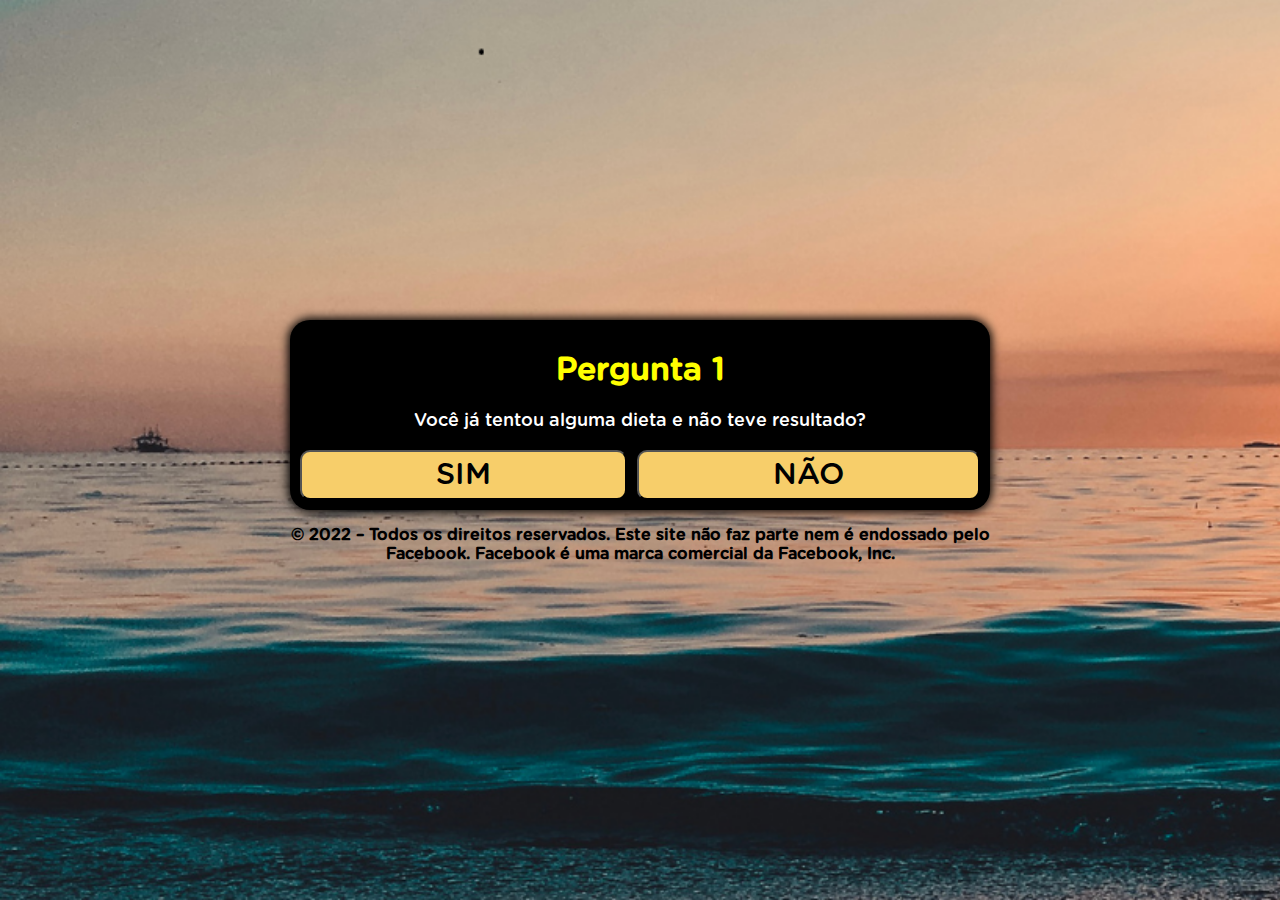
==== PzB/index.html @ 703feaa4 "Add files via upload" ====
<!DOCTYPE html>
<html lang="pt-br">

<!-- Título Topo Página -->
<!-- Imagem Logo Quiz: <link rel="shortcut icon" href="Qpzb/topo.jpg">   -->
<!-- Imagem fundo Quiz  background: url("Qpzb/fundo.png");  -->
<!-- Inserir as Perguntas Quiz  -->
<!-- Inserir a página: location.href = "https://protocolozeroobarriga.com/" -->
<!-- Inserir o pixel das sua's' Conta's' de Anuncios -->
         <!-- fbq('track', 'AddToCart'); -->

<title>Protocolo Zero Barriga</title>
<head>

<meta charset="utf-8">
<meta name="viewport" content="width=device-width, initial-scale=1, shrink-to-fit=no">
<link rel="shortcut icon" href="favicon.jpg">
<style>
    header {
      background:"headerbg2.png";
      background-repeat: no-repeat;
    }
    @font-face {
      font-family: Gotham Rounded;
      src: url("font.otf") format("opentype");
    }
    *, *::before, *::after {
      box-sizing: border-box;
      font-family: Gotham Rounded;
    }
    body {
      padding: 0;
      margin: 0;
      display: flex;
      flex-direction: column;
      justify-content: center;
      align-items: center;
      width: 100vw;
      height: 100vh;
      background: url("fundo.png");
      background-size: cover;
      background-repeat: no-repeat;
    }
    .container {
      width: 700px;
      max-width: 90%;
    }
    .black {
      background-color: black;
      padding: 10px;
      text-align: center;
      border-radius: 20px;
      box-shadow: 0 0 10px 2px black;
    }
    .answer {
      display: grid;
      grid-template-columns: repeat(2, auto);
      gap: 10px;
    }
    @media (max-width: 991px) {
      .answer {
        display: grid;
        grid-template-columns: repeat(1, auto);
        gap: 10px;
      }
    }
    .btn {
      border-radius: 10px;
      padding: 5px 10px;
      font-size: 30px;
      background-color: #f7ce6a;
      outline: none;
      text-decoration: none;
      color: black;
    }
    .black h1 {
      color: yellow;
    }
    .black p {
      font-size: 18px;
      color: white;
    }
    .hide {
      display: none;
    }
  </style>

  <!-- Meta Pixel Code -->
<script>
!function(f,b,e,v,n,t,s)
{if(f.fbq)return;n=f.fbq=function(){n.callMethod?
n.callMethod.apply(n,arguments):n.queue.push(arguments)};
if(!f._fbq)f._fbq=n;n.push=n;n.loaded=!0;n.version='2.0';
n.queue=[];t=b.createElement(e);t.async=!0;
t.src=v;s=b.getElementsByTagName(e)[0];
s.parentNode.insertBefore(t,s)}(window, document,'script',
'https://connect.facebook.net/en_US/fbevents.js');
fbq('init', '500884031660954'); 
fbq('init', '489139199533233'); 
fbq('init', '1182039582328917'); 
fbq('init', '669046467768770'); 
fbq('track', 'AddToCart');
</script>
<noscript><img height="1" width="1" style="display:none"
src="https://www.facebook.com/tr?id=669046467768770&ev=PageView&noscript=1"
/></noscript>
<!-- End Meta Pixel Code -->

</head>
<body>

<div class="container">
<div class="black">
<div id="primeira">
<div class="question">
<h1>Pergunta 1</h1>
<p>Você já tentou alguma dieta e não teve resultado?</p>
</div>
<div class="answer">
<button class="btn" onclick="segunda()">SIM</button>
<button class="btn" onclick="segunda()">NÃO</button>
</div>
</div>
<div id="segunda" class="hide">
<div class="question">
<h1>Pergunta 2</h1>
<p>Gostaria de perder peso sem dietas malucas?</p>
</div>
<div class="answer">
<button class="btn" onclick="terceira()">SIM</button>
<button class="btn" onclick="terceira()">NÃO</button>
</div>
</div>
<div id="terceira" class="hide">
<div class="question">
<h1>Pergunta 3</h1>
<p>Gostaria de ficar bem com seu corpo?</p>
</div>
<div class="answer">
<button class="btn" onclick="quarta()">SIM</button>
<button class="btn" onclick="quarta()">NÃO</button>
</div>
</div>
<div id="quarta" class="hide">
<div class="question">
<h1>Pergunta 4</h1>
<p>Você já ouviu falar do PROTOCOLO ZERO BARRIGA?</p>
</div>
<div class="answer">
<button class="btn" onclick="redirect()">SIM</button>
<button class="btn" onclick="redirect()">NÃO</button>
</div>
</div>
</div>
<p style="text-align: center; font-weight: bold;">© 2022 – Todos os direitos reservados. Este site não faz parte nem é endossado pelo Facebook. Facebook é uma marca comercial da Facebook, Inc.</p>
</div>
<script>
    function segunda() {
      document.getElementById("primeira").classList.add("hide")
      document.getElementById("segunda").classList.remove("hide")
    }
    function terceira() {
      document.getElementById("segunda").classList.add("hide")
      document.getElementById("terceira").classList.remove("hide")
    }
     function quarta() {
      document.getElementById("terceira").classList.add("hide")
      document.getElementById("quarta").classList.remove("hide")
    }
    function redirect() {
      location.href = "https://protocolozeroobarriga.com/"
    }
  </script>
</body>
</html>
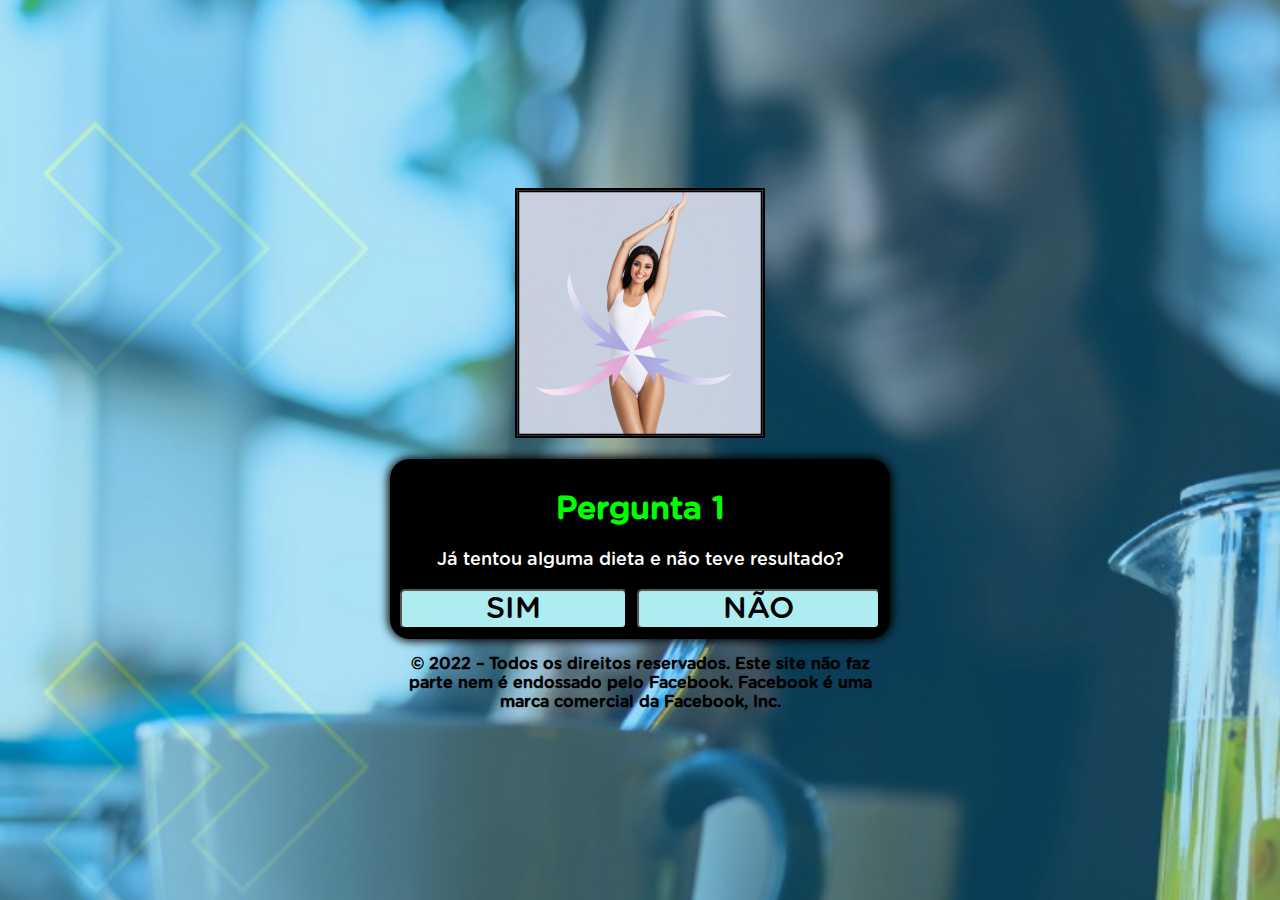
==== commit d1d98eb5: "Add files via upload" ====
--- a/PzB/index.html
+++ b/PzB/index.html
@@ -42,7 +42,7 @@
       background-repeat: no-repeat;
     }
     .container {
-      width: 700px;
+      width: 500px;
       max-width: 90%;
     }
     .black {
@@ -65,16 +65,16 @@
       }
     }
     .btn {
-      border-radius: 10px;
-      padding: 5px 10px;
+      border-radius: 5px;
+      padding: 0px 5px;
       font-size: 30px;
-      background-color: #f7ce6a;
+      background-color: #adecf0;
       outline: none;
       text-decoration: none;
       color: black;
     }
     .black h1 {
-      color: yellow;
+      color: lime;
     }
     .black p {
       font-size: 18px;
@@ -109,12 +109,14 @@
 </head>
 <body>
 
+ <p align="center"><img src="vida.png" width="250" height="250"></p>
+   
 <div class="container">
 <div class="black">
 <div id="primeira">
 <div class="question">
 <h1>Pergunta 1</h1>
-<p>Você já tentou alguma dieta e não teve resultado?</p>
+<p>Já tentou alguma dieta e não teve resultado?</p>
 </div>
 <div class="answer">
 <button class="btn" onclick="segunda()">SIM</button>
@@ -144,7 +146,7 @@
 <div id="quarta" class="hide">
 <div class="question">
 <h1>Pergunta 4</h1>
-<p>Você já ouviu falar do PROTOCOLO ZERO BARRIGA?</p>
+<p>Já ouviu falar do <p>&nbsp; PROTOCOLO ZERO BARRIGA?</p>
 </div>
 <div class="answer">
 <button class="btn" onclick="redirect()">SIM</button>
@@ -152,6 +154,7 @@
 </div>
 </div>
 </div>
+
 <p style="text-align: center; font-weight: bold;">© 2022 – Todos os direitos reservados. Este site não faz parte nem é endossado pelo Facebook. Facebook é uma marca comercial da Facebook, Inc.</p>
 </div>
 <script>
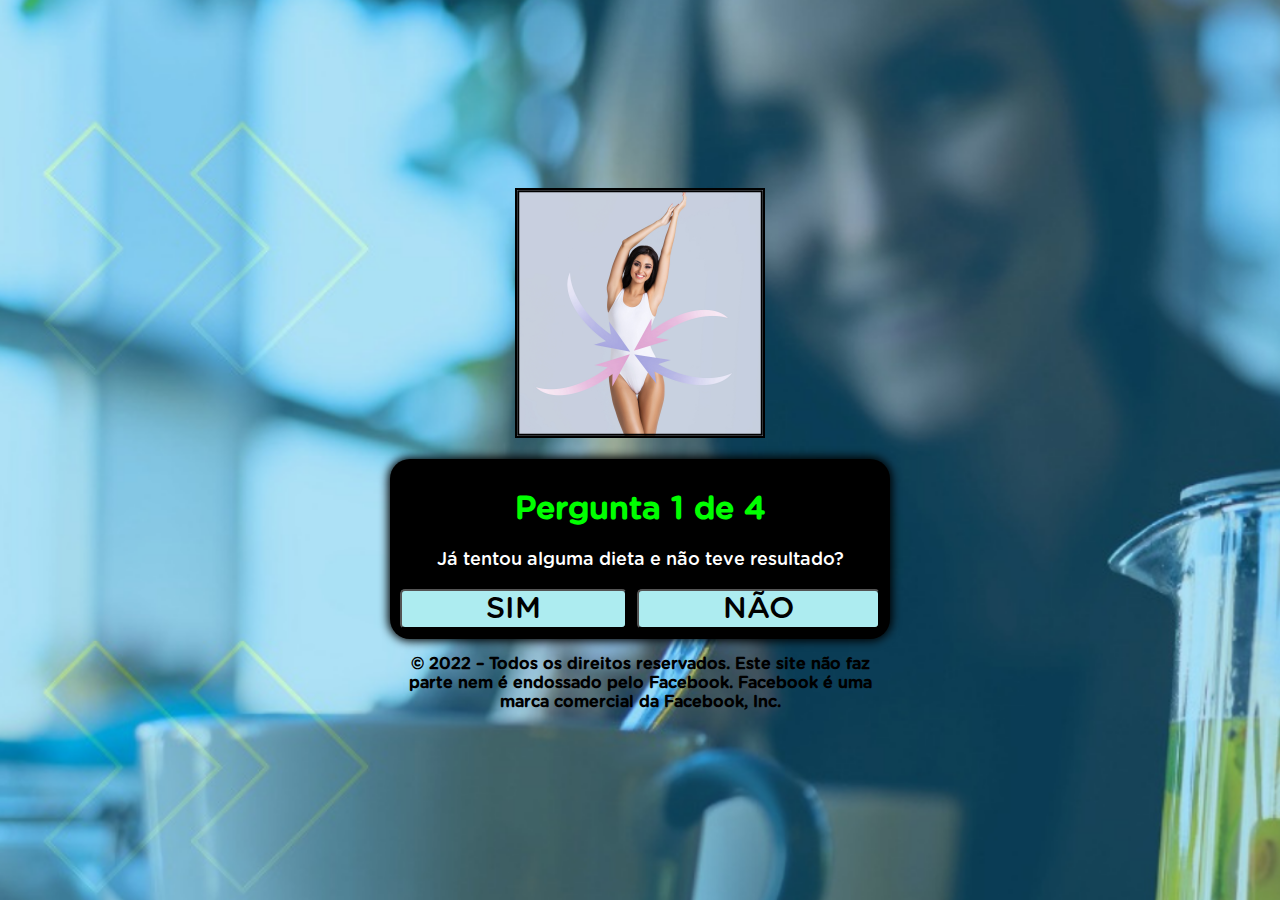
==== commit fe6960b8: "Add files via upload" ====
--- a/PzB/index.html
+++ b/PzB/index.html
@@ -115,7 +115,7 @@
 <div class="black">
 <div id="primeira">
 <div class="question">
-<h1>Pergunta 1</h1>
+<h1>Pergunta 1 de 4</h1>
 <p>Já tentou alguma dieta e não teve resultado?</p>
 </div>
 <div class="answer">
@@ -125,7 +125,7 @@
 </div>
 <div id="segunda" class="hide">
 <div class="question">
-<h1>Pergunta 2</h1>
+<h1>Pergunta 2 de 4</h1>
 <p>Gostaria de perder peso sem dietas malucas?</p>
 </div>
 <div class="answer">
@@ -135,7 +135,7 @@
 </div>
 <div id="terceira" class="hide">
 <div class="question">
-<h1>Pergunta 3</h1>
+<h1>Pergunta 3 de 4</h1>
 <p>Gostaria de ficar bem com seu corpo?</p>
 </div>
 <div class="answer">
@@ -145,7 +145,7 @@
 </div>
 <div id="quarta" class="hide">
 <div class="question">
-<h1>Pergunta 4</h1>
+<h1>Pergunta 4 de 4</h1>
 <p>Já ouviu falar do <p>&nbsp; PROTOCOLO ZERO BARRIGA?</p>
 </div>
 <div class="answer">
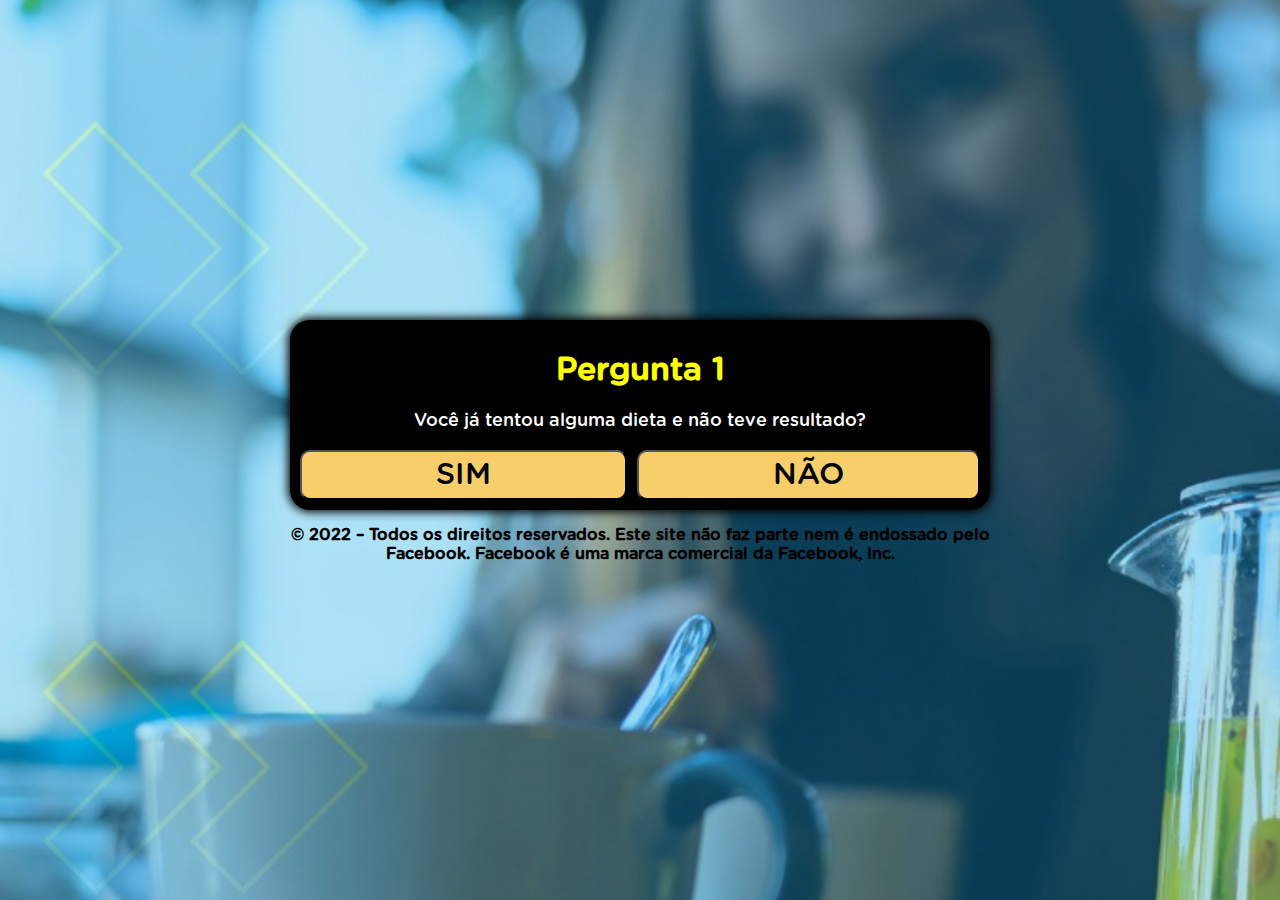
==== commit 7fbebdbf: "Add files via upload" ====
--- a/PzB/index.html
+++ b/PzB/index.html
@@ -42,7 +42,7 @@
       background-repeat: no-repeat;
     }
     .container {
-      width: 500px;
+      width: 700px;
       max-width: 90%;
     }
     .black {
@@ -65,16 +65,16 @@
       }
     }
     .btn {
-      border-radius: 5px;
-      padding: 0px 5px;
+      border-radius: 10px;
+      padding: 5px 10px;
       font-size: 30px;
-      background-color: #adecf0;
+      background-color: #f7ce6a;
       outline: none;
       text-decoration: none;
       color: black;
     }
     .black h1 {
-      color: lime;
+      color: yellow;
     }
     .black p {
       font-size: 18px;
@@ -109,14 +109,12 @@
 </head>
 <body>
 
- <p align="center"><img src="vida.png" width="250" height="250"></p>
-   
 <div class="container">
 <div class="black">
 <div id="primeira">
 <div class="question">
-<h1>Pergunta 1 de 4</h1>
-<p>Já tentou alguma dieta e não teve resultado?</p>
+<h1>Pergunta 1</h1>
+<p>Você já tentou alguma dieta e não teve resultado?</p>
 </div>
 <div class="answer">
 <button class="btn" onclick="segunda()">SIM</button>
@@ -125,7 +123,7 @@
 </div>
 <div id="segunda" class="hide">
 <div class="question">
-<h1>Pergunta 2 de 4</h1>
+<h1>Pergunta 2</h1>
 <p>Gostaria de perder peso sem dietas malucas?</p>
 </div>
 <div class="answer">
@@ -135,7 +133,7 @@
 </div>
 <div id="terceira" class="hide">
 <div class="question">
-<h1>Pergunta 3 de 4</h1>
+<h1>Pergunta 3</h1>
 <p>Gostaria de ficar bem com seu corpo?</p>
 </div>
 <div class="answer">
@@ -145,8 +143,8 @@
 </div>
 <div id="quarta" class="hide">
 <div class="question">
-<h1>Pergunta 4 de 4</h1>
-<p>Já ouviu falar do <p>&nbsp; PROTOCOLO ZERO BARRIGA?</p>
+<h1>Pergunta 4</h1>
+<p>Você já ouviu falar do PROTOCOLO ZERO BARRIGA?</p>
 </div>
 <div class="answer">
 <button class="btn" onclick="redirect()">SIM</button>
@@ -154,7 +152,6 @@
 </div>
 </div>
 </div>
-
 <p style="text-align: center; font-weight: bold;">© 2022 – Todos os direitos reservados. Este site não faz parte nem é endossado pelo Facebook. Facebook é uma marca comercial da Facebook, Inc.</p>
 </div>
 <script>
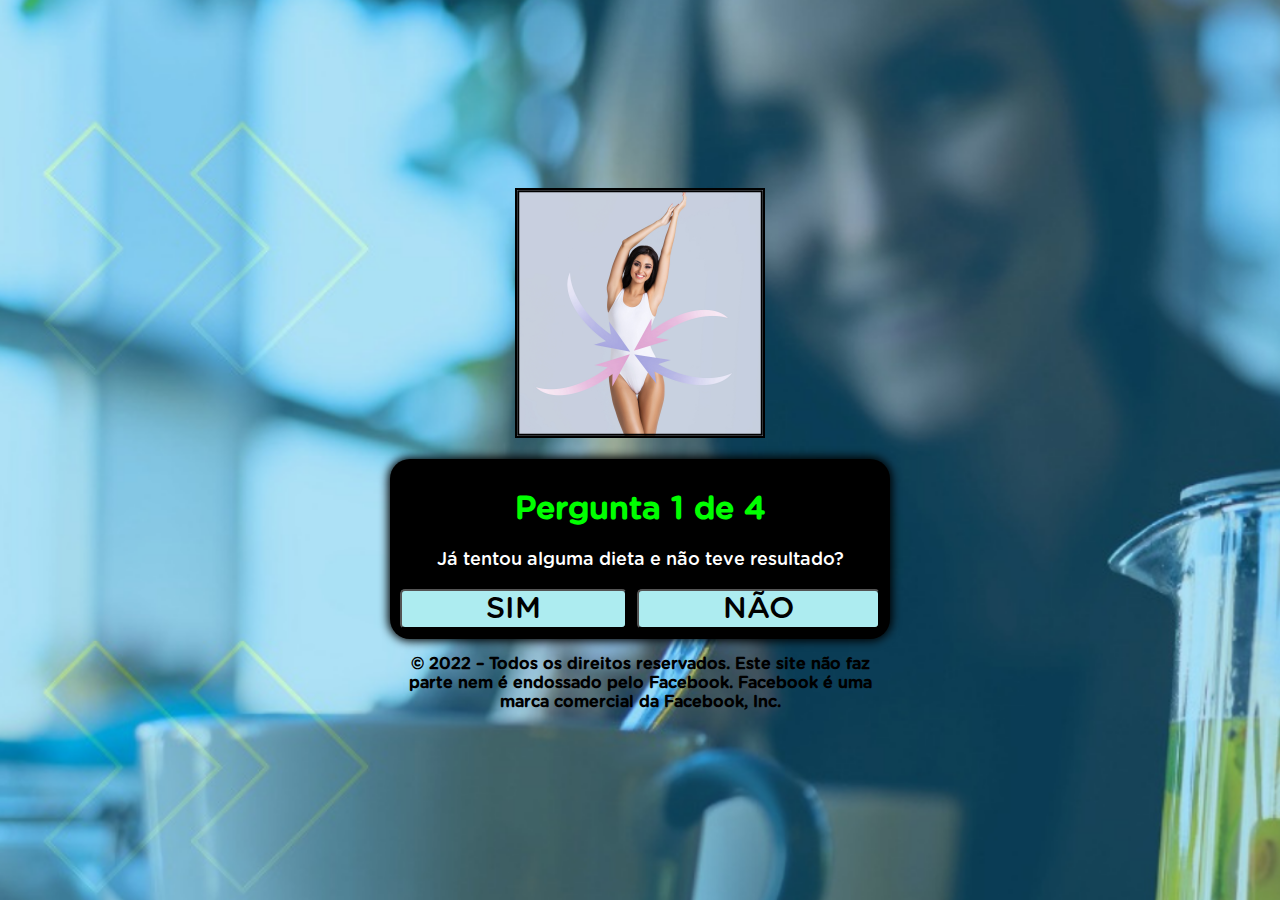
==== commit b6fae2ba: "Add files via upload" ====
--- a/PzB/index.html
+++ b/PzB/index.html
@@ -42,7 +42,7 @@
       background-repeat: no-repeat;
     }
     .container {
-      width: 700px;
+      width: 500px;
       max-width: 90%;
     }
     .black {
@@ -65,16 +65,16 @@
       }
     }
     .btn {
-      border-radius: 10px;
-      padding: 5px 10px;
+      border-radius: 5px;
+      padding: 0px 5px;
       font-size: 30px;
-      background-color: #f7ce6a;
+      background-color: #adecf0;
       outline: none;
       text-decoration: none;
       color: black;
     }
     .black h1 {
-      color: yellow;
+      color: lime;
     }
     .black p {
       font-size: 18px;
@@ -109,12 +109,14 @@
 </head>
 <body>
 
+ <p align="center"><img src="vida.png" width="250" height="250"></p>
+   
 <div class="container">
 <div class="black">
 <div id="primeira">
 <div class="question">
-<h1>Pergunta 1</h1>
-<p>Você já tentou alguma dieta e não teve resultado?</p>
+<h1>Pergunta 1 de 4</h1>
+<p>Já tentou alguma dieta e não teve resultado?</p>
 </div>
 <div class="answer">
 <button class="btn" onclick="segunda()">SIM</button>
@@ -123,7 +125,7 @@
 </div>
 <div id="segunda" class="hide">
 <div class="question">
-<h1>Pergunta 2</h1>
+<h1>Pergunta 2 de 4</h1>
 <p>Gostaria de perder peso sem dietas malucas?</p>
 </div>
 <div class="answer">
@@ -133,7 +135,7 @@
 </div>
 <div id="terceira" class="hide">
 <div class="question">
-<h1>Pergunta 3</h1>
+<h1>Pergunta 3 de 4</h1>
 <p>Gostaria de ficar bem com seu corpo?</p>
 </div>
 <div class="answer">
@@ -143,8 +145,8 @@
 </div>
 <div id="quarta" class="hide">
 <div class="question">
-<h1>Pergunta 4</h1>
-<p>Você já ouviu falar do PROTOCOLO ZERO BARRIGA?</p>
+<h1>Pergunta 4 de 4</h1>
+<p>Já ouviu falar do <p>&nbsp; PROTOCOLO ZERO BARRIGA?</p>
 </div>
 <div class="answer">
 <button class="btn" onclick="redirect()">SIM</button>
@@ -152,6 +154,7 @@
 </div>
 </div>
 </div>
+
 <p style="text-align: center; font-weight: bold;">© 2022 – Todos os direitos reservados. Este site não faz parte nem é endossado pelo Facebook. Facebook é uma marca comercial da Facebook, Inc.</p>
 </div>
 <script>
@@ -168,7 +171,7 @@
       document.getElementById("quarta").classList.remove("hide")
     }
     function redirect() {
-      location.href = "https://protocolozeroobarriga.com/"
+      location.href = "https://protocolozeroobarriga.com"
     }
   </script>
 </body>
